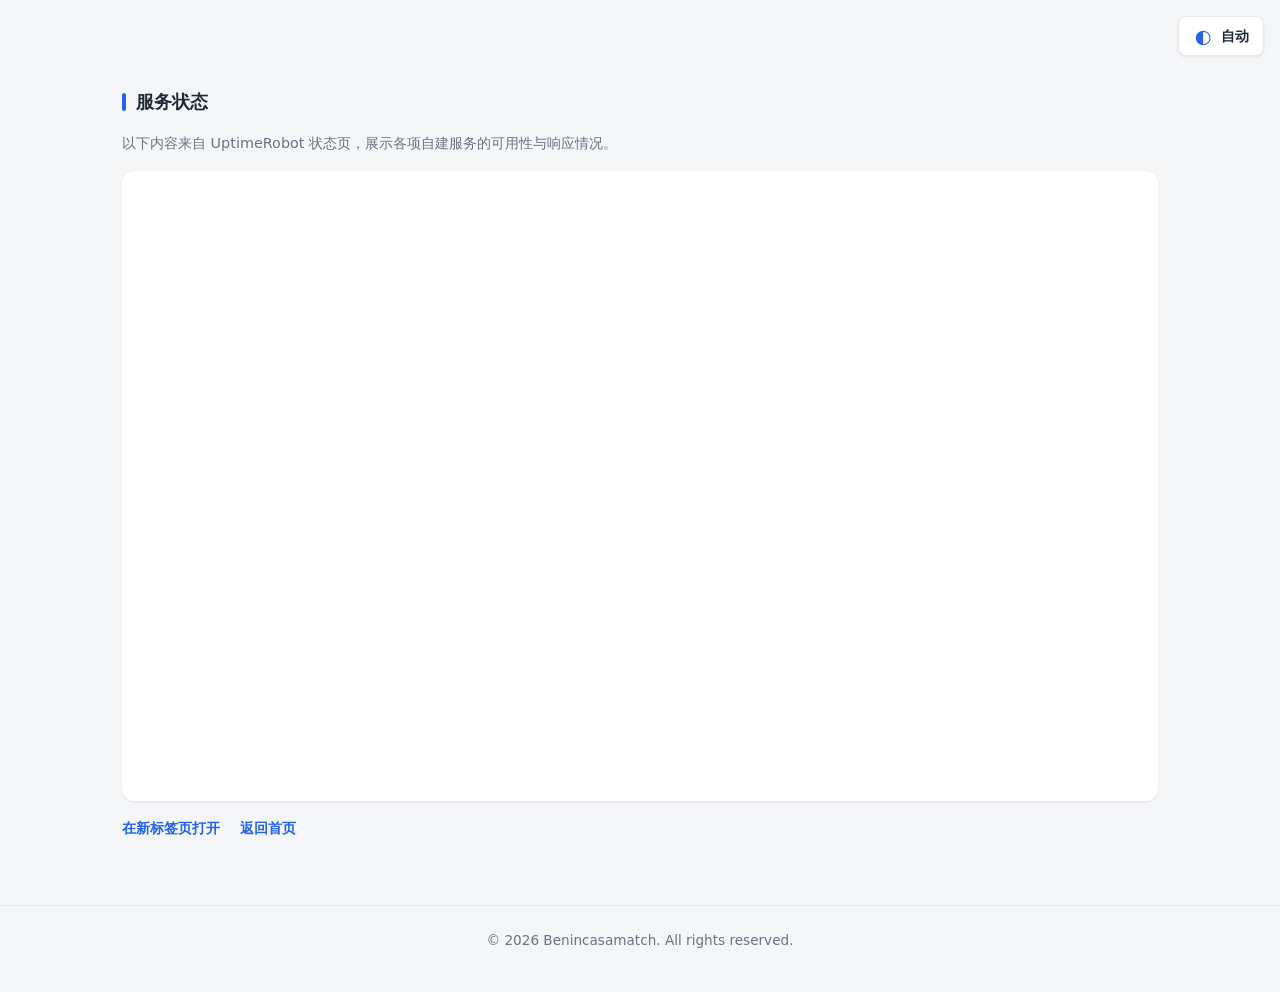
==== status.html @ bc1570c8 "feat: 添加服务状态页，集成 UptimeRobot 状态监控" ====
<!DOCTYPE html>
<html lang="zh-CN">
<head>
    <meta charset="UTF-8">
    <meta name="viewport" content="width=device-width, initial-scale=1">
    <title>服务状态 - 个人导航页</title>
    <link rel="stylesheet" href="css/style.css">
    <!-- 主题切换脚本 -->
    <script>
      (function () {
        var s = localStorage.getItem("theme");
        var dark = s !== "light" && (s === "dark" || matchMedia("(prefers-color-scheme: dark)").matches);
        if (dark) document.documentElement.classList.add("dark");
      })();
    </script>
</head>
<body>
    <button id="theme-toggle" type="button" aria-label="主题：自动，点击切换" data-theme-mode="system">
        自动
    </button>
    <script src="js/theme.js"></script>

    <main>
        <section>
            <h2 class="section-title">服务状态</h2>
            <p class="page-lead">
                以下内容来自 UptimeRobot 状态页，展示各项自建服务的可用性与响应情况。
            </p>
            <div class="status-frame">
                <iframe src="https://stats.uptimerobot.com/xjE8Ah9f5p"
                    title="UptimeRobot 服务状态页"
                    loading="lazy"
                    referrerpolicy="no-referrer"
                    sandbox="allow-scripts allow-same-origin allow-popups"></iframe>
            </div>
            <div class="card-actions">
                <a href="https://stats.uptimerobot.com/xjE8Ah9f5p" target="_blank" rel="noopener noreferrer"
                    title="在新标签页打开状态页">在新标签页打开</a>
                <a href="index.html" title="返回导航首页">返回首页</a>
            </div>
        </section>
    </main>

    <footer>
        <p>&copy; 2026 Benincasamatch. All rights reserved.</p>
    </footer>
</body>
</html>
---- css/style.css ----
/* =========================================================
   个人导航页 —— 样式表
   配色：1 个主色 + 3 个中性色
   布局：Grid / Flexbox（不使用 float）
   动效：仅 transition（不使用 @keyframes）
   ========================================================= */

:root {
    /* 主色 */
    --accent: #2563eb;
    --accent-hover: #1d4ed8;
    --accent-soft: #eff6ff;

    /* 中性色 */
    --bg: #f4f6f8;             /* 页面背景 */
    --card-bg: #ffffff;        /* 卡片背景 */
    --text-main: #1f2937;      /* 主要文字 */
    --text-secondary: #6b7280; /* 次要文字 */
    --border: #e5e7eb;         /* 分隔线 / 边框 */

    /* 圆角 */
    --radius: 12px;

    /* 阴影 */
    --shadow-sm: 0 1px 3px rgba(17, 24, 39, .08);
    --shadow-md: 0 10px 24px rgba(17, 24, 39, .14);

    /* 间距 */
    --gap: 1rem;

    /* 主题切换按钮 */
    color-scheme: light;
}

/* 深色主题：给 <html> 或 <body> 添加 .dark 类即可切换 */
.dark {
    --accent: #60a5fa;
    --accent-hover: #93c5fd;
    --accent-soft: #1e3a5f;

    --bg: #111827;
    --card-bg: #1f2937;
    --text-main: #e5e7eb;
    --text-secondary: #9ca3af;
    --border: #374151;

    --shadow-sm: 0 1px 3px rgba(0, 0, 0, .4);
    --shadow-md: 0 10px 24px rgba(0, 0, 0, .5);

    color-scheme: dark;
}

/* ============ 基础重置 ============ */

* {
    box-sizing: border-box;
}

body {
    margin: 0;
    font-family: system-ui, -apple-system, "Segoe UI", Roboto,
        "Helvetica Neue", Arial, "PingFang SC", "Hiragino Sans GB",
        "Microsoft YaHei", sans-serif;
    background: var(--bg);
    color: var(--text-main);
    line-height: 1.6;
    -webkit-font-smoothing: antialiased;
    transition: background-color .2s ease, color .2s ease;
}

a {
    color: var(--accent);
    text-decoration: none;
}

/* ============ 主题切换按钮 ============ */

#theme-toggle {
    position: fixed;
    top: 16px;
    right: 16px;
    z-index: 10;
    display: inline-flex;
    align-items: center;
    justify-content: center;
    gap: 8px;
    min-height: 40px;
    padding: 8px 14px;
    border: 1px solid var(--border);
    border-radius: 8px;
    background: var(--card-bg);
    color: var(--text-main);
    box-shadow: var(--shadow-sm);
    font: inherit;
    font-size: .875rem;
    font-weight: 600;
    cursor: pointer;
    transition: background-color .2s ease, border-color .2s ease,
        color .2s ease, box-shadow .2s ease, transform .2s ease;
}

#theme-toggle::before {
    width: 1.25rem;
    font-size: 1.2rem;
    line-height: 1;
    color: var(--accent);
    transition: color .2s ease, transform .3s ease;
}

#theme-toggle[data-theme-mode="system"]::before { content: "◐"; }
#theme-toggle[data-theme-mode="light"]::before  { content: "☀"; }
#theme-toggle[data-theme-mode="dark"]::before   { content: "☾"; }

#theme-toggle:hover {
    border-color: var(--accent);
    box-shadow: var(--shadow-md);
    transform: translateY(-1px);
}

#theme-toggle:active {
    box-shadow: var(--shadow-sm);
    transform: translateY(0) scale(.97);
}

#theme-toggle:focus-visible {
    outline: 3px solid var(--accent-soft);
    outline-offset: 3px;
    border-color: var(--accent);
}

/* ============ 头部 ============ */

header {
    text-align: center;
    padding: 56px 16px 8px;
}

header img {
    width: 88px;
    height: 88px;
    border-radius: 50%;
    border: 3px solid var(--card-bg);
    box-shadow: var(--shadow-sm);
    object-fit: cover;
    transition: opacity .18s ease, transform .18s ease,
        filter .18s ease, border-color .2s ease, box-shadow .2s ease;
}

#profile-avatar.avatar-changing {
    opacity: 0;
    filter: blur(3px);
    transform: scale(.88) rotate(-8deg);
}

header h2 {
    margin: 16px 0 4px;
    font-size: 1.5rem;
}

header p {
    margin: 0;
    color: var(--text-secondary);
    font-size: .95rem;
}

/* ============ 主内容 ============ */

main {
    max-width: 1100px;
    margin: 0 auto;
    padding: 24px 16px 48px;
}

section {
    margin-top: 40px;
}

/* 分类标题：左侧竖条 + 文字 */
.section-title {
    display: flex;
    align-items: center;
    gap: 10px;
    margin: 0 0 16px;
    font-size: 1.1rem;
}

.section-title::before {
    content: "";
    width: 4px;
    height: 18px;
    border-radius: 2px;
    background: var(--accent);
}

/* ============ 卡片（通用） ============ */

.card-grid {
    display: grid;
    grid-template-columns: 1fr; /* 小屏：单列 */
    gap: var(--gap);
}

/* 卡片通用外观：白底 + 圆角 + 细阴影，悬停时上移 + 阴影加深 */
.card,
.nav-card {
    background: var(--card-bg);
    border-radius: var(--radius);
    padding: 24px;
    box-shadow: var(--shadow-sm);
    display: flex;
    flex-direction: column;
    transition: transform .2s ease, box-shadow .2s ease;
}

.card:hover,
.nav-card:hover {
    transform: translateY(-2px);
    box-shadow: var(--shadow-md);
}

/* 卡片图标：固定尺寸，不随容器拉伸 */
.card > img,
.nav-card-header img {
    width: 40px;
    height: 40px;
    flex-shrink: 0;
    display: block;
}

/* 卡片内标题与描述 */
.card h3,
.nav-card-header h3 {
    margin: 12px 0 4px;
    font-size: 1.05rem;
}

.card p,
.nav-card-header p {
    margin: 0;
    color: var(--text-secondary);
    font-size: .9rem;
}

/* ============ 卡片底部链接区 ============ */

/* 链接区整体：自动顶到卡片底部 */
.card-link,
.card-actions {
    margin-top: auto;
    padding-top: 16px;
}

/* 单个链接（关于区） */
.card-link {
    display: inline-block;
    font-weight: 600;
    font-size: .9rem;
}

.card-link:hover {
    text-decoration: underline;
}

/* 多个链接横向排列（项目 / 服务区） */
.card-actions {
    display: flex;
    flex-wrap: wrap;
    gap: 12px 20px;
}

.card-actions a {
    font-weight: 600;
    font-size: .9rem;
    border-bottom: 1px solid transparent;
    transition: color .2s ease, border-color .2s ease;
}

.card-actions a:hover {
    color: var(--accent-hover);
    border-bottom-color: var(--accent-hover);
}

.card-note {
    color: var(--text-secondary);
    font-size: .85rem;
}

/* ============ 状态页（status.html） ============ */

.page-lead {
    margin: 0 0 16px;
    color: var(--text-secondary);
    font-size: .9rem;
}

/* iframe 容器：与卡片同样的圆角/阴影外观 */
.status-frame {
    background: var(--card-bg);
    border-radius: var(--radius);
    box-shadow: var(--shadow-sm);
    overflow: hidden;
}

.status-frame iframe {
    display: block;
    width: 100%;
    height: 70vh;
    min-height: 480px;
    border: 0;
}

/* ============ 页脚 ============ */

footer {
    text-align: center;
    padding: 24px 16px 40px;
    color: var(--text-secondary);
    font-size: .85rem;
    border-top: 1px solid var(--border);
}

footer p {
    margin: 0;
}

/* ============ 响应式 ============ */

/* 平板 / 桌面：≥768px */
@media (min-width: 768px) {
    header {
        padding-top: 72px;
    }

    main {
        padding: 32px 32px 64px;
    }

    .card-grid {
        grid-template-columns: repeat(2, 1fr);
        gap: 24px;
    }

    section {
        margin-top: 56px;
    }
}

/* 更宽屏幕：三列 */
@media (min-width: 1024px) {
    .card-grid {
        grid-template-columns: repeat(3, 1fr);
    }
}

@media (prefers-reduced-motion: reduce) {
    *,
    *::before,
    *::after {
        scroll-behavior: auto !important;
        transition-duration: .01ms !important;
    }
}
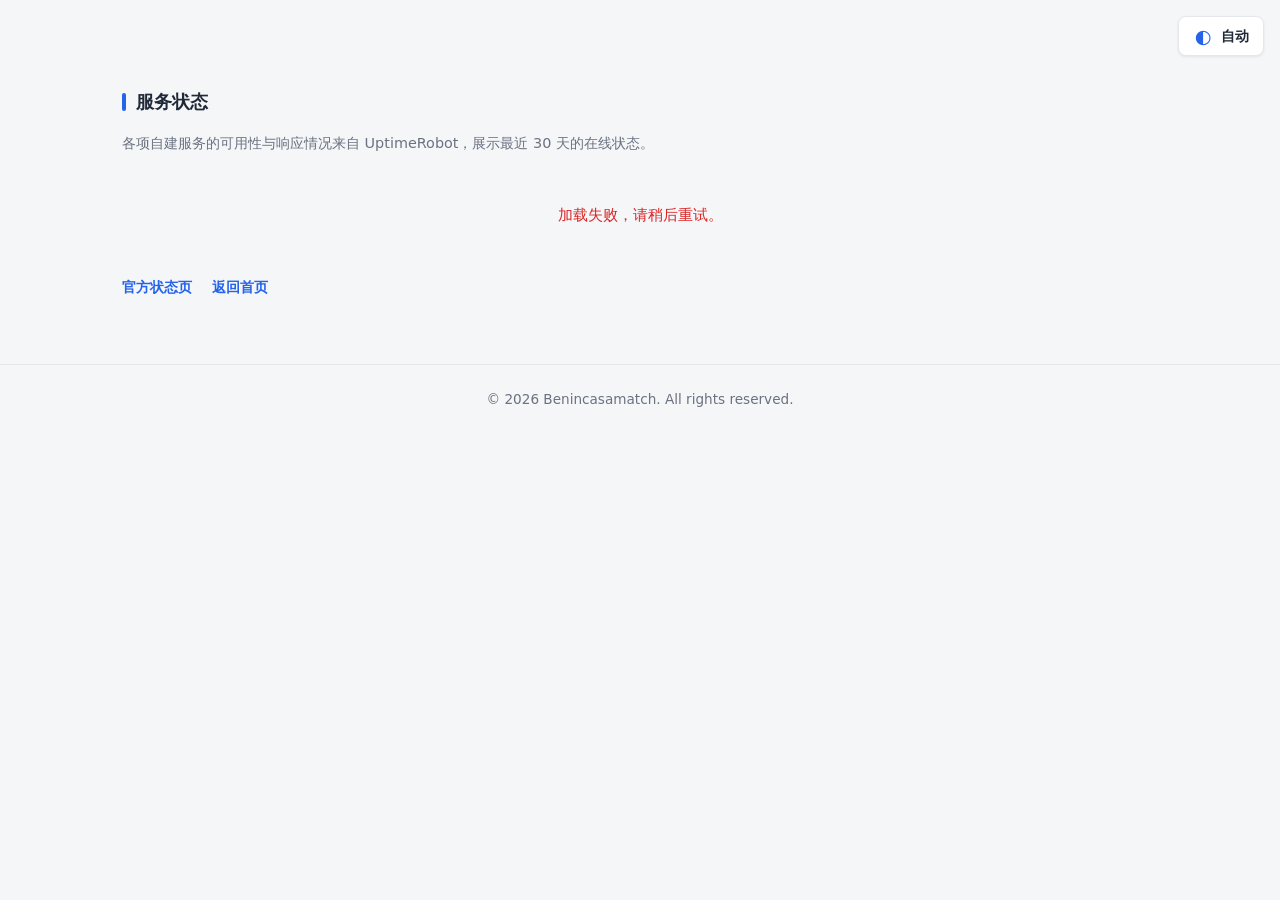
==== commit 405372b9: "feat: 更新服务状态页，集成 UptimeRobot 状态监控，优化内容展示" ====
--- a/status.html
+++ b/status.html
@@ -24,18 +24,14 @@
         <section>
             <h2 class="section-title">服务状态</h2>
             <p class="page-lead">
-                以下内容来自 UptimeRobot 状态页，展示各项自建服务的可用性与响应情况。
+                各项自建服务的可用性与响应情况来自 UptimeRobot，展示最近 30 天的在线状态。
             </p>
-            <div class="status-frame">
-                <iframe src="https://stats.uptimerobot.com/xjE8Ah9f5p"
-                    title="UptimeRobot 服务状态页"
-                    loading="lazy"
-                    referrerpolicy="no-referrer"
-                    sandbox="allow-scripts allow-same-origin allow-popups"></iframe>
+            <div id="status-root">
+                <div class="status-loading">正在加载状态，请稍候……</div>
             </div>
-            <div class="card-actions">
+            <div class="status-actions">
                 <a href="https://stats.uptimerobot.com/xjE8Ah9f5p" target="_blank" rel="noopener noreferrer"
-                    title="在新标签页打开状态页">在新标签页打开</a>
+                    title="在 UptimeRobot 官方状态页查看">官方状态页</a>
                 <a href="index.html" title="返回导航首页">返回首页</a>
             </div>
         </section>
@@ -44,5 +40,69 @@
     <footer>
         <p>&copy; 2026 Benincasamatch. All rights reserved.</p>
     </footer>
+
+    <script>
+      (function () {
+        var root = document.getElementById("status-root");
+
+        var LABEL = { up: "正常", seemdown: "部分故障", down: "故障", pause: "暂停监控" };
+
+        function esc(s) {
+          return String(s == null ? "" : s).replace(/[&<>"']/g, function (c) {
+            return { "&": "&amp;", "<": "&lt;", ">": "&gt;", '"': "&quot;", "'": "&#39;" }[c];
+          });
+        }
+
+        fetch("/api/status")
+          .then(function (r) { return r.json(); })
+          .then(function (data) {
+            if (!data || !data.ok) {
+              root.innerHTML = '<div class="status-error">' + esc(data && data.error ? data.error : "加载失败") + "</div>";
+              return;
+            }
+
+            var html = '<div class="status-legend">' +
+              '<span><i class="legend-color day up"></i>正常</span>' +
+              '<span><i class="legend-color day seemdown"></i>部分故障</span>' +
+              '<span><i class="legend-color day down"></i>故障</span>' +
+              '<span><i class="legend-color day nodata"></i>无数据</span>' +
+              "</div>";
+
+            data.groups.forEach(function (group) {
+              html += '<div class="status-group"><div class="status-group-title">' + esc(group.name) + "</div>";
+              group.monitors.forEach(function (m) {
+                var badge = LABEL[m.status] || "未知";
+                var days = m.daily.map(function (d) {
+                  var cls, title = esc(d.date) + " ";
+                  if (d.uptime === null) { cls = "nodata"; title += "无数据"; }
+                  else if (d.uptime >= 100) { cls = "up"; title += "可用率 100%"; }
+                  else if (d.uptime >= 95) { cls = "seemdown"; title += "可用率 " + d.uptime + "%"; }
+                  else { cls = "down"; title += "可用率 " + d.uptime + "%"; }
+                  return '<i class="day ' + cls + '" title="' + title + '"></i>';
+                }).join("");
+
+                var main = m.url
+                  ? '<a href="' + esc(m.url) + '" target="_blank" rel="noopener noreferrer">' + esc(m.name) + "</a>"
+                  : esc(m.name);
+
+                html += '<div class="status-item">' +
+                  '<span class="status-item-name">' + main + "</span>" +
+                  '<div class="status-days-wrap">' +
+                    '<div class="status-days">' + days + "</div>" +
+                    '<span class="status-days-label">最近 30 天</span>' +
+                  "</div>" +
+                  '<span class="status-badge ' + esc(m.status) + '"><i class="dot"></i>' + esc(badge) + "</span>" +
+                "</div>";
+              });
+              html += "</div>";
+            });
+
+            root.innerHTML = html;
+          })
+          .catch(function () {
+            root.innerHTML = '<div class="status-error">加载失败，请稍后重试。</div>';
+          });
+      })();
+    </script>
 </body>
 </html>
--- a/css/style.css
+++ b/css/style.css
@@ -293,20 +293,150 @@
     font-size: .9rem;
 }
 
-/* iframe 容器：与卡片同样的圆角/阴影外观 */
-.status-frame {
+/* 加载状态提示 */
+.status-loading,
+.status-error {
+    padding: 32px 24px;
+    text-align: center;
+    color: var(--text-secondary);
+    font-size: .95rem;
+}
+.status-error {
+    color: #dc2626;
+}
+
+/* 状态分组 */
+.status-group {
     background: var(--card-bg);
     border-radius: var(--radius);
     box-shadow: var(--shadow-sm);
-    overflow: hidden;
-}
-
-.status-frame iframe {
-    display: block;
-    width: 100%;
-    height: 70vh;
-    min-height: 480px;
-    border: 0;
+    padding: 20px 24px;
+    margin-bottom: var(--gap);
+}
+.status-group-title {
+    margin: 0 0 12px;
+    font-size: 1.05rem;
+    font-weight: 600;
+}
+
+/* 单条监控 */
+.status-item {
+    display: flex;
+    align-items: center;
+    justify-content: space-between;
+    gap: 16px;
+    padding: 10px 0;
+    border-top: 1px solid var(--border);
+}
+.status-group .status-item:first-child {
+    border-top: 0;
+    padding-top: 0;
+}
+.status-item-name {
+    font-weight: 500;
+    font-size: .92rem;
+    flex-shrink: 0;
+}
+.status-item-name a {
+    color: var(--text-main);
+}
+.status-item-name a:hover {
+    color: var(--accent);
+}
+
+/* 每日色块容器（滚动） */
+.status-days {
+    display: flex;
+    gap: 2px;
+    overflow-x: auto;
+    padding-bottom: 2px;
+}
+.status-days .day {
+    width: 10px;
+    height: 18px;
+    border-radius: 2px;
+    flex-shrink: 0;
+    background: var(--border);
+}
+
+/* 状态颜色 */
+.day.up        { background: #22c55e; }
+.day.seemdown  { background: #f59e0b; }
+.day.down      { background: #ef4444; }
+.day.nodata    { background: var(--border); }
+
+.status-badge {
+    display: inline-flex;
+    align-items: center;
+    gap: 6px;
+    font-size: .8rem;
+    font-weight: 600;
+    padding: 3px 10px;
+    border-radius: 999px;
+    flex-shrink: 0;
+}
+.status-badge .dot {
+    width: 8px;
+    height: 8px;
+    border-radius: 50%;
+}
+.status-badge.up       { color: #15803d; background: #dcfce7; }
+.status-badge.up .dot  { background: #22c55e; }
+.status-badge.seemdown { color: #b45309; background: #fef3c7; }
+.status-badge.seemdown .dot { background: #f59e0b; }
+.status-badge.down     { color: #b91c1c; background: #fee2e2; }
+.status-badge.down .dot { background: #ef4444; }
+.status-badge.pause    { color: var(--text-secondary); background: var(--accent-soft); }
+.status-badge.pause .dot { background: var(--text-secondary); }
+
+.status-days-wrap {
+    display: flex;
+    flex-direction: column;
+    align-items: flex-end;
+    gap: 4px;
+    min-width: 0;
+}
+.status-days-label {
+    font-size: .72rem;
+    color: var(--text-secondary);
+}
+
+/* 图例 */
+.status-legend {
+    display: flex;
+    flex-wrap: wrap;
+    gap: 8px 16px;
+    margin-top: 4px;
+    font-size: .78rem;
+    color: var(--text-secondary);
+}
+.status-legend span {
+    display: inline-flex;
+    align-items: center;
+    gap: 6px;
+}
+.status-legend .legend-color {
+    width: 12px;
+    height: 12px;
+    border-radius: 3px;
+}
+
+/* 状态页卡片动作 */
+.status-actions {
+    margin-top: 16px;
+    display: flex;
+    flex-wrap: wrap;
+    gap: 12px 20px;
+}
+.status-actions a {
+    font-weight: 600;
+    font-size: .9rem;
+    border-bottom: 1px solid transparent;
+    transition: color .2s ease, border-color .2s ease;
+}
+.status-actions a:hover {
+    color: var(--accent-hover);
+    border-bottom-color: var(--accent-hover);
 }
 
 /* ============ 页脚 ============ */
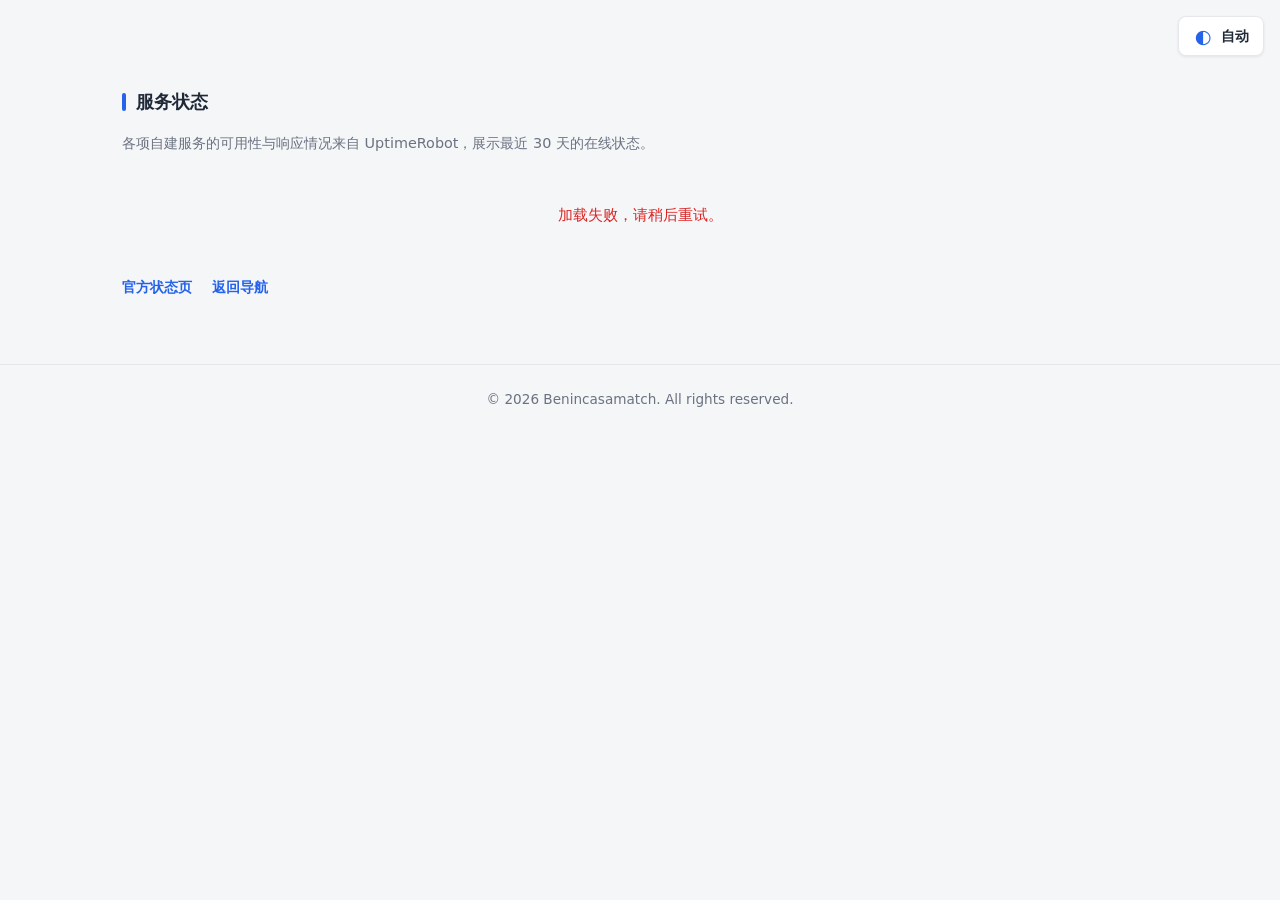
==== commit 2ae4e3e8: "feat: 首页迁移为粒子沙漏视觉页，原首页改为 nav.html - 新增沙漏首页：WebGL2 粒子（约 3 万粒子）+ Canvas 2D 降级，尊重 prefers-reduced-motio" ====
--- a/status.html
+++ b/status.html
@@ -32,7 +32,7 @@
             <div class="status-actions">
                 <a href="https://stats.uptimerobot.com/xjE8Ah9f5p" target="_blank" rel="noopener noreferrer"
                     title="在 UptimeRobot 官方状态页查看">官方状态页</a>
-                <a href="index.html" title="返回导航首页">返回首页</a>
+                <a href="nav.html" title="返回导航页">返回导航</a>
             </div>
         </section>
     </main>
--- a/css/style.css
+++ b/css/style.css
@@ -128,6 +128,46 @@
     border-color: var(--accent);
 }
 
+/* 子页面（nav.html）返回首页：与主题按钮对称，固定在左上角 */
+#home-link {
+    position: fixed;
+    top: 16px;
+    left: 16px;
+    z-index: 10;
+    display: inline-flex;
+    align-items: center;
+    justify-content: center;
+    min-height: 40px;
+    padding: 8px 14px;
+    border: 1px solid var(--border);
+    border-radius: 8px;
+    background: var(--card-bg);
+    color: var(--text-secondary);
+    box-shadow: var(--shadow-sm);
+    font-size: .875rem;
+    font-weight: 600;
+    transition: background-color .2s ease, border-color .2s ease,
+        color .2s ease, box-shadow .2s ease, transform .2s ease;
+}
+
+#home-link:hover {
+    border-color: var(--accent);
+    color: var(--accent);
+    box-shadow: var(--shadow-md);
+    transform: translateY(-1px);
+}
+
+#home-link:active {
+    box-shadow: var(--shadow-sm);
+    transform: translateY(0) scale(.97);
+}
+
+#home-link:focus-visible {
+    outline: 3px solid var(--accent-soft);
+    outline-offset: 3px;
+    border-color: var(--accent);
+}
+
 /* ============ 头部 ============ */
 
 header {
